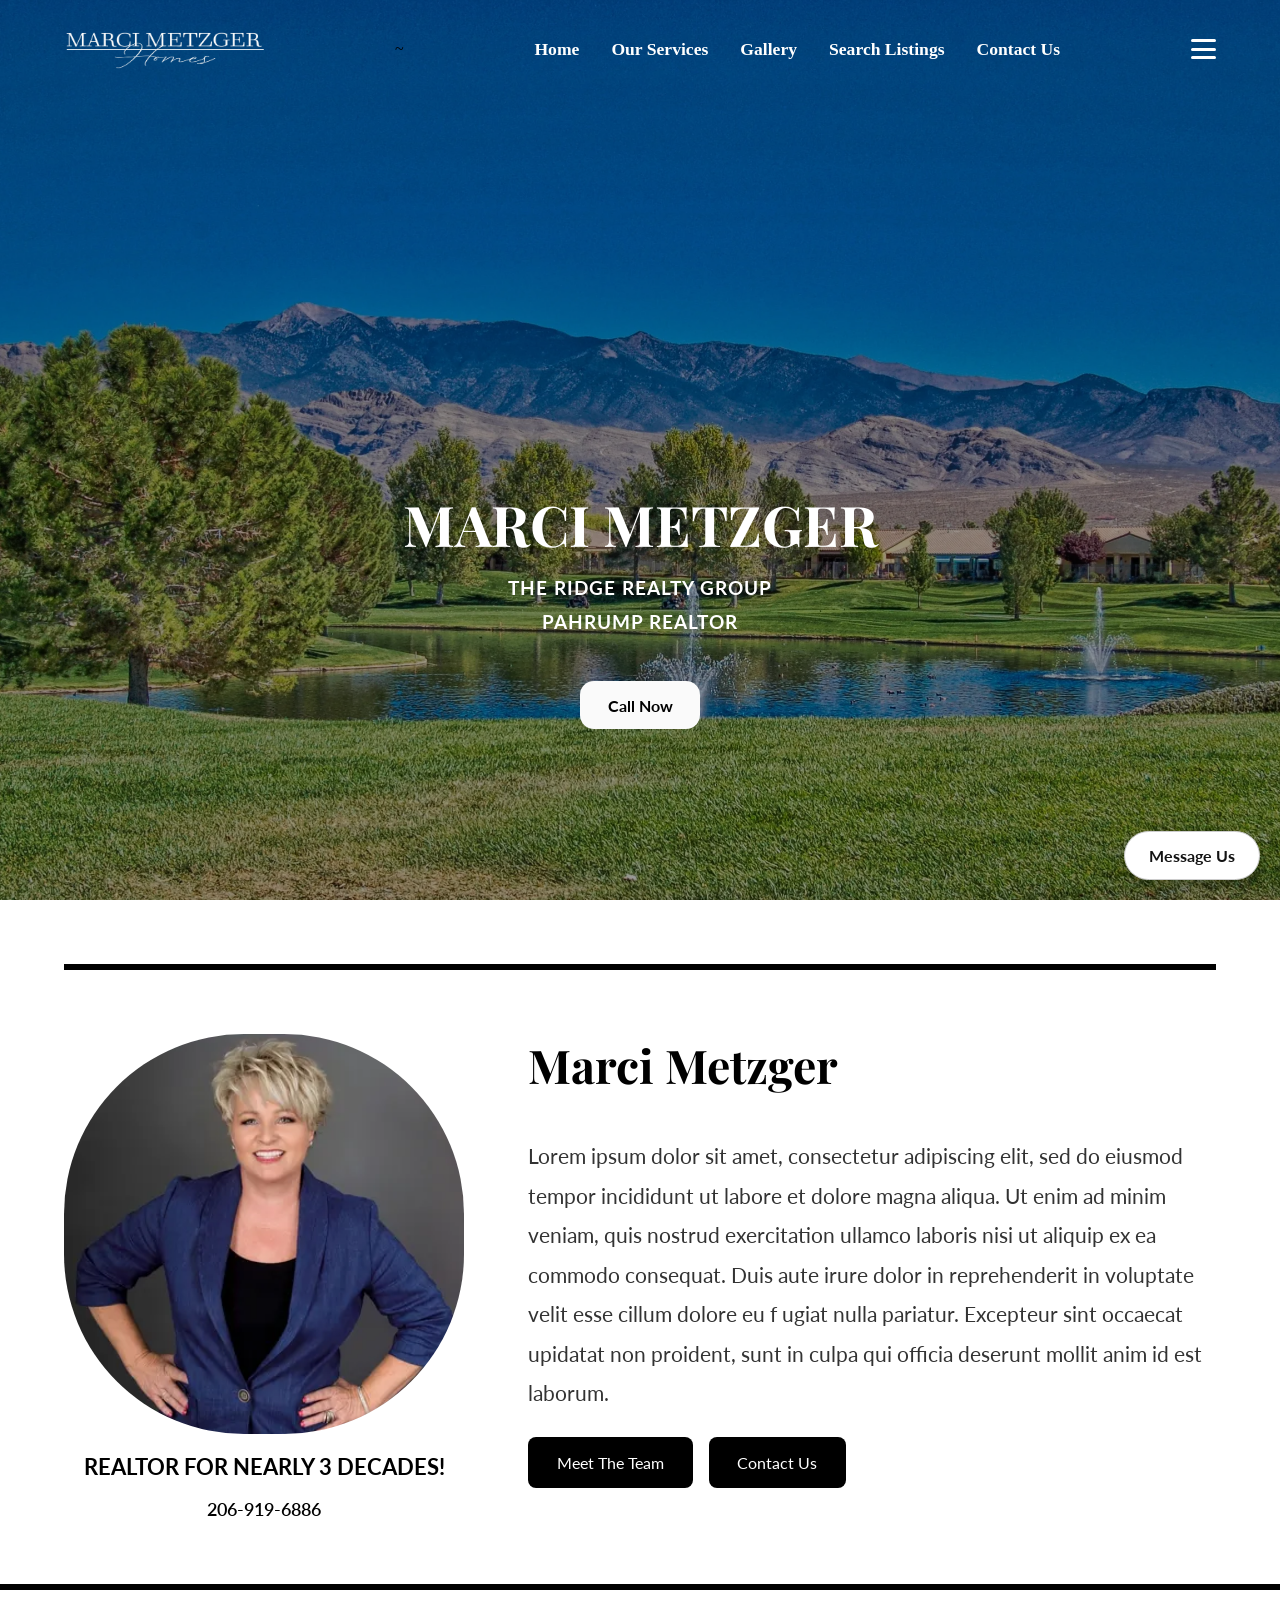
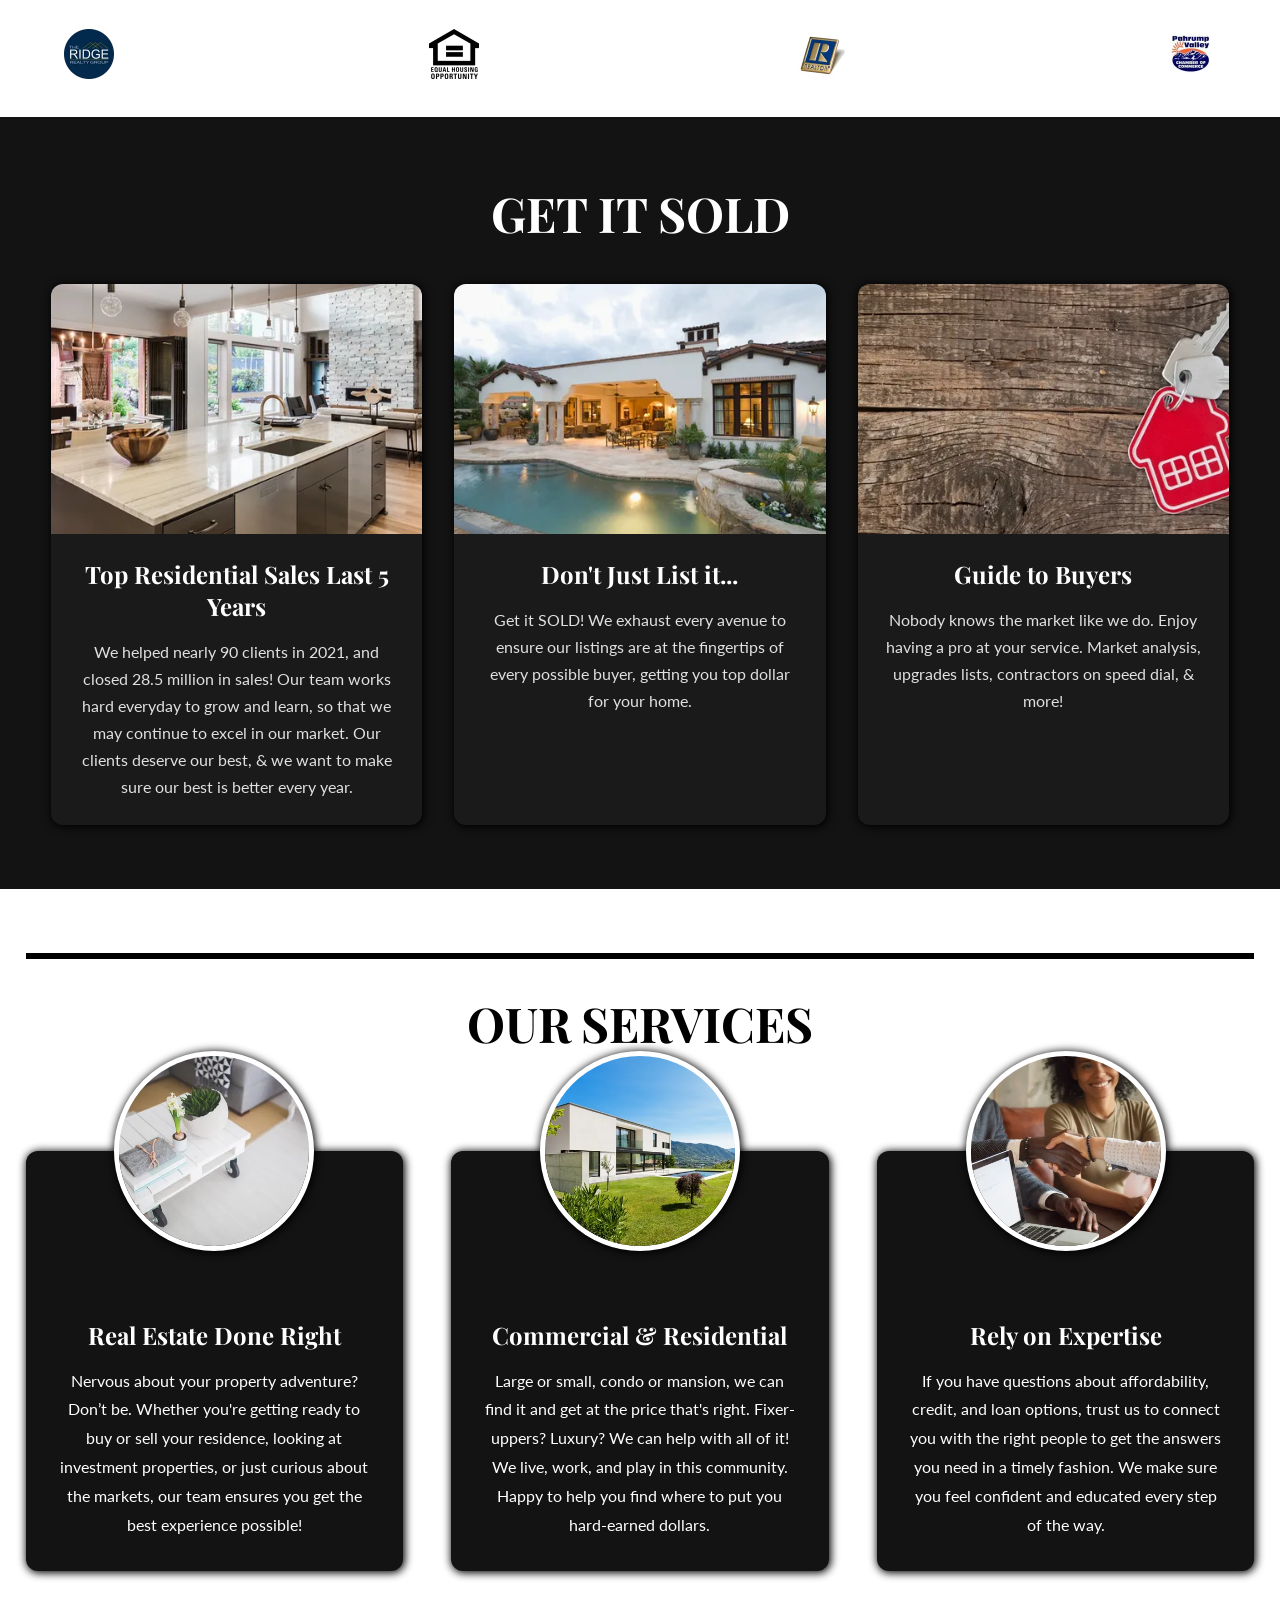
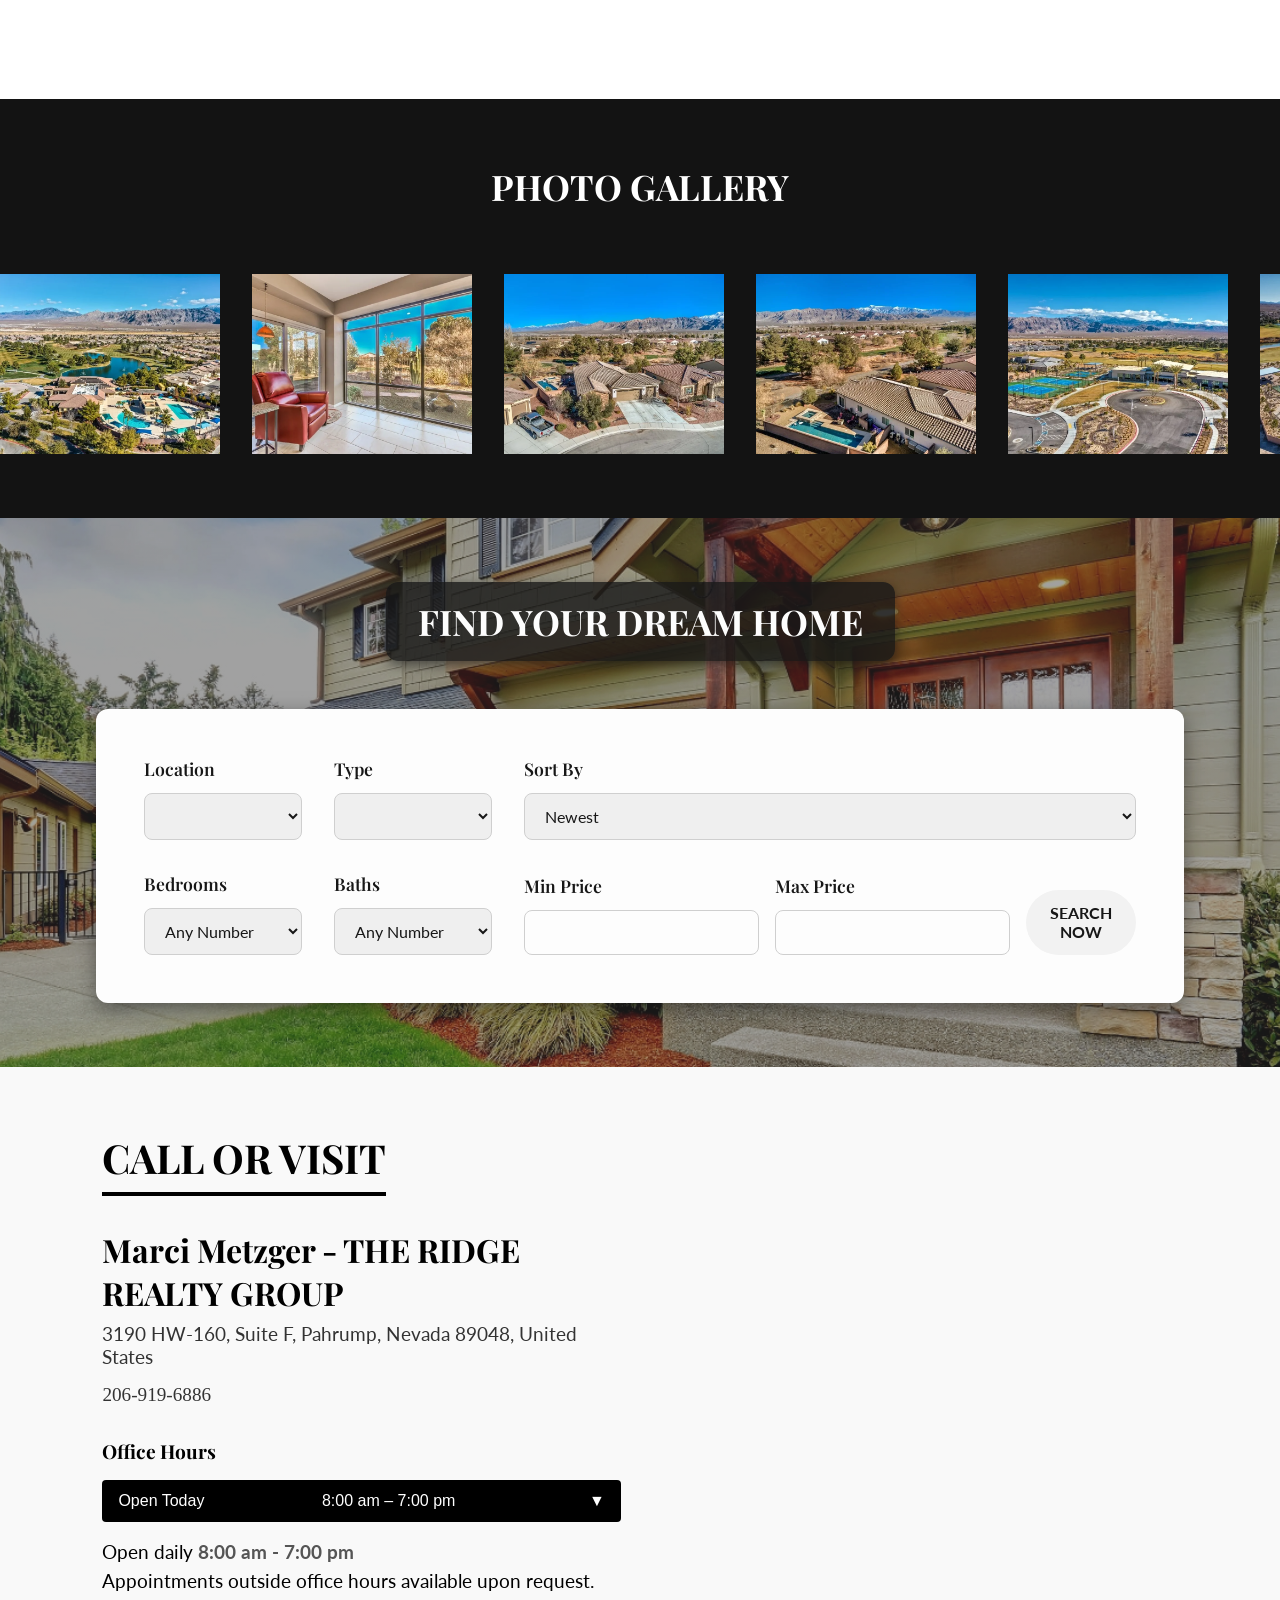
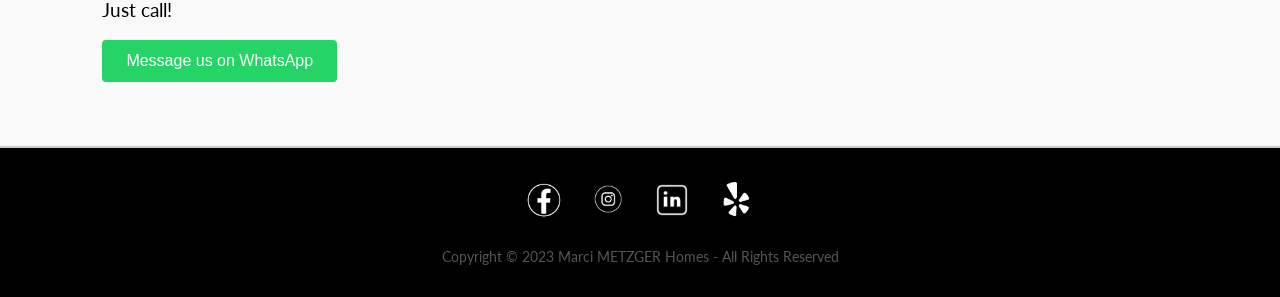
==== index.html @ bf53cf5f "Move home.html into root folder and changed it to index.html for Github Pages" ====
<!DOCTYPE html>
<html lang="en">
<head>
  <meta charset="UTF-8" />
  <meta name="viewport" content="width=device-width, initial-scale=1.0"/>
  <title>Marci Metzger - The Ridge Realty Group</title>

<link rel="preconnect" href="https://fonts.googleapis.com">
<link rel="preconnect" href="https://fonts.gstatic.com" crossorigin>
<link href="https://fonts.googleapis.com/css2?family=Playfair+Display:wght@400;700&family=Lato:wght@300;400;700&display=swap" rel="stylesheet">
<link href="https://fonts.googleapis.com/css2?family=Playfair+Display:wght@400;700&display=swap" rel="stylesheet">

  <link rel="stylesheet" href="/styles/home.css">
</head>
<body>

  <header>
  <div class="logo-container">
    <a href="home.html"><img src="/images/marcilogolight.png" alt="Logo" class="logo"></a>
  </div>~

  <nav class="main-nav">
    <a href="#home">Home</a>
    <a href="#our-services">Our Services</a>
    <a href="#gallery">Gallery</a>
    <a href="#search-listings">Search Listings</a>
    <a href="#contact-us">Contact Us</a>
  </nav>

  <div class="hamburger" id="hamburger">
    <span></span>
    <span></span>
    <span></span>
  </div>

  <div class="mobile-nav" id="mobileNav">
    <a href="#home">Home</a>
    <a href="#our-services">Our Services</a>
    <a href="#gallery">Gallery</a>
    <a href="#search-listings">Search Listings</a>
    <a href="#contact-us">Contact Us</a>
    <hr />
    <a href="#">Listings</a>
    <a href="#">About Us</a>
    <a href="#">Let’s Move</a>
  </div>
</header>

<div class="mobile-nav" id="mobileNav">
  <a href="#home">Home</a>
  <a href="#our-services">Our Services</a>
  <a href="#gallery">Gallery</a>
  <a href="#search-listings">Search Listings</a>
  <a href="#contact-us">Contact Us</a>
  <hr />
  <a href="#">Listings</a>
  <a href="#">About Us</a>
  <a href="#">Let’s Move</a>
</div>


<!-- HERO -->
<section class="hero" id="home">
  <img src="/images/mainphoto.webp" alt="Main Hero" class="hero-image" />
  <div class="overlay"></div>

  <div class="hero-content">
     <div class="hero-text">
    <h1>MARCI METZGER</h1>
    <h4>THE RIDGE REALTY GROUP</h4>
    <h4>PAHRUMP REALTOR</h4>
    </div>
    <a href="tel:2069196886" class="call-btn">Call Now</a>
  </div>
</section>

<!--REALTOR-->
<section class="realtor" id="about-us">
  <div class="realtor-container">
    <div class="realtor-left">
      <img src="/images/realtor-hero.webp" alt="Realtor Marci" class="realtor-img" />
      <h3>REALTOR FOR NEARLY 3 DECADES!</h3>
      <a href="tel:2069196886">206-919-6886</a>
    </div>

    <div class="realtor-right">
      <h1>Marci Metzger</h1>
      <p>
       Lorem ipsum dolor sit amet, consectetur adipiscing elit, sed do eiusmod tempor incididunt ut labore et dolore magna aliqua. Ut enim ad minim veniam, quis nostrud exercitation ullamco laboris nisi ut aliquip ex ea commodo consequat. Duis aute irure dolor in reprehenderit in voluptate velit esse cillum dolore eu f ugiat nulla pariatur. Excepteur sint occaecat upidatat non proident, sunt in culpa qui officia deserunt mollit anim id est laborum.
      </p>
      <div class="realtor-buttons">
        <button class="realtor-btn">Meet The Team</button>
        <button class="realtor-btn">Contact Us</button>
      </div>
    </div>
  </div>
</section>

<section class="sponsor-container">
  <div class="sponsor-image-wrapper">
    <img src="/images/sponsor1.webp" alt="Sponsor 1">
    <img src="/images/sponsor2.webp" alt="Sponsor 2">
    <img src="/images/sponsor3.webp" alt="Sponsor 3">
    <img src="/images/sponsor4.webp" alt="Sponsor 4">
  </div>
</section>

<section class="get-it-sold" id="get-it-sold">
  <div class="get-it-sold-title">
    <h1>GET IT SOLD</h1>
  </div>

  <div class="get-it-sold-grid-container">
    <div class="get-it-sold-image-container">
      <img src="/images/getitsoldphoto.webp" alt="Sold Property 1" class="get-it-sold-image" />
      <div class="get-it-sold-description">
        <h1>Top Residential Sales Last 5 Years</h1>
        <p>We helped nearly 90 clients in 2021, and closed 28.5 million in sales! Our team works hard everyday to grow and learn, 
          so that we may continue to excel in our market. Our clients deserve our best, 
          & we want to make sure our best is better every year.</p>
      </div>
    </div>

    <div class="get-it-sold-image-container">
      <img src="/images/getitsoldphoto1.webp" alt="Sold Property 2" class="get-it-sold-image" />
      <div class="get-it-sold-description">
        <h1>Don't Just List it...</h1>
        <p>Get it SOLD! We exhaust every avenue to ensure our listings are at the fingertips of every possible buyer, getting you top dollar for your home.</p>
      </div>
    </div>

    <div class="get-it-sold-image-container">
      <img src="/images/getitsoldphoto2.webp" alt="Sold Property 3" class="get-it-sold-image" />
      <div class="get-it-sold-description">
        <h1>Guide to Buyers</h1>
        <p>Nobody knows the market like we do. Enjoy having a pro at your service. Market analysis, upgrades lists, contractors on speed dial, & more!</p>
      </div>
    </div>
  </div>
</section>

<section id = "our-services" class ="our-services">
<div class = "our-services-title">
  <h1> OUR SERVICES </h1>
</div>
<div class = "our-services-grid-container">
  <div class ="our-services-image-container">
    <img class ="our-services-logo" src="/images/ourservices1.webp">
    <div class ="our-services-description">
      <h1>Real Estate Done Right</h1>
      <p>Nervous about your property adventure? Don’t be. Whether you're getting ready to buy or sell your residence, looking at investment properties, or just curious about the markets, our team ensures you get the best experience possible!</p>
    </div>
  </div>


<div class ="our-services-image-container">
    <img class ="our-services-logo" src="/images/ourservices2.webp">
    <div class ="our-services-description">
      <h1>Commercial & Residential</h1>
      <p>Large or small, condo or mansion, we can find it and get at the price that's right. Fixer-uppers? Luxury? We can help with all of it! We live, work, and play in this community. Happy to help you find where to put you hard-earned dollars.</p>
    </div>
  </div>


<div class ="our-services-image-container">
    <img class ="our-services-logo" src="/images/ourservices3.webp">
    <div class ="our-services-description">
      <h1>Rely on Expertise</h1>
      <p>If you have questions about affordability, credit, and loan options, trust us to connect you with the right people to get the answers you need in a timely fashion. We make sure you feel confident and educated every step of the way.</p>
    </div>
  </div>
</div> 
</div> 
</section>


<section id="gallery" class="gallery">
  <div class="gallery-title">
    <h1>PHOTO GALLERY</h1>
  </div>
  <div class="carousel-container">
    <div class="carousel-track">
      <div class="card"><img src="/images/gallery1.webp" alt="Gallery 1" /></div>
      <div class="card"><img src="/images/gallery2.webp" alt="Gallery 2" /></div>
      <div class="card"><img src="/images/gallery3.webp" alt="Gallery 3" /></div>
      <div class="card"><img src="/images/gallery4.webp" alt="Gallery 4" /></div>
      <div class="card"><img src="/images/gallery5.webp" alt="Gallery 5" /></div>
      <div class="card"><img src="/images/gallery6.webp" alt="Gallery 6" /></div>
      <div class="card"><img src="/images/gallery1.webp" alt="Gallery 1" /></div>
      <div class="card"><img src="/images/gallery2.webp" alt="Gallery 2" /></div>
      <div class="card"><img src="/images/gallery3.webp" alt="Gallery 3" /></div>
      <div class="card"><img src="/images/gallery4.webp" alt="Gallery 4" /></div>
      <div class="card"><img src="/images/gallery5.webp" alt="Gallery 5" /></div>
      <div class="card"><img src="/images/gallery6.webp" alt="Gallery 6" /></div>
    </div>
  </div>
</section>

<section class="search-listings" id="search-listings">
  <div class="search-listings-title">
    <h1>FIND YOUR DREAM HOME</h1>
  </div>

  <div class="search-listings-container">
  
    <div class="form-grid">
   
      <div class="field">
        <label>Location</label>
        <select id="location" name="location"></select>
      </div>

      <div class="field">
        <label>Type</label>
        <select id="type" name="type"></select>
      </div>

      <div class="field">
        <label>Sort By</label>
        <select id="sort-by" name="sort-by">
          <option>Newest</option>
          <option>Oldest</option>
          <option>Least Expensive to Most</option>
          <option>Most Expensive to Most</option>
          <option>Bedrooms (Low to High)</option>
          <option>Bedrooms (High to Low)</option>
          <option>Bathrooms (Low to High)</option>
          <option>Bathrooms (High to Low)</option>
        </select>
      </div>

    
      <div class="field">
        <label>Bedrooms</label>
        <select id="bedrooms" name="bedrooms">
          <option>Any Number</option>
          <option>Studio</option>
          <option>1+</option>
          <option>2+</option>
          <option>3+</option>
          <option>4+</option>
          <option>5+</option>
          <option>6+</option>
        </select>
      </div>

      <div class="field">
        <label>Baths</label>
        <select id="bathrooms" name="bathrooms">
          <option>Any Number</option>
          <option>1+</option>
          <option>2+</option>
          <option>3+</option>
          <option>4+</option>
          <option>5+</option>
          <option>6+</option>
        </select>
      </div>

    
      <div class="price-actions">
        <div class="field inline">
          <label>Min Price</label>
          <input type="text" />
        </div>

        <div class="field inline">
          <label>Max Price</label>
          <input type="text" />
        </div>

        <button class="search-btn">SEARCH NOW</button>
      </div>
    </div>
  </div>
</section>


<section id = "contact-us" class ="contact-us">
<div class = "contact-us-title">
  <h1> CALL OR VISIT </h1>  
</div>

<div class ="contact-us-container">
<div class = "left-side-container">
<div class = "top-side-container">
<h1>Marci Metzger - THE RIDGE REALTY GROUP</h1>
<p>3190 HW-160, Suite F, Pahrump, Nevada 89048, United States</p>
<a href="tel:2069196886">206-919-6886</a>
</div>
<div class = "bottom-side-container">
<h1>Office Hours</h1>
<div class = "office-hours">
<button class="open-today">
    <span> Open Today</span>
    <span>8:00 am – 7:00 pm</span>
    <span class="arrow">▼</span>
  </button>
   <ul class="hours-list">
    <li>Mon <span> 8:00 am – 7:00 pm</span></li>
    <li>Tue <span> 8:00 am – 7:00 pm</span></li>
    <li>Wed <span> 8:00 am – 7:00 pm</span></li>
    <li>Thu <span> 8:00 am – 7:00 pm</span></li>
    <li>Fri <span> 8:00 am – 7:00 pm</span></li>
    <li>
    <strong>Sat</strong> 
    <span> 8:00 am – 7:00 pm</span>
    </li>
    <li>Sun <span> 8:00 am – 7:00 pm</span></li>
  </ul>
  </div>
  <p>Open daily <span class = "open-daily">8:00 am - 7:00 pm</span></p>
  <p>Appointments outside office hours available upon request. Just call!</p>
  <button class="whatsapp-button" onclick="window.open('https://wa.me/14259412560', '_blank')">
  Message us on WhatsApp
</button>
</div>
</div>

<div class="right-side-container">
  <iframe src="https://www.google.com/maps/embed?pb=!1m18!1m12!1m3!1d411526.6808046704!2d-116.70041280900995!3d36.311041131709196!2m3!1f0!2f0!3f0!3m2!1i1024!2i768!4f13.1!3m3!1m2!1s0x80c63905f3909005%3A0x493081854c3be3ff!2sPahrump%2C%20NV%2089048%2C%20USA!5e0!3m2!1sen!2sph!4v1755325289048!5m2!1sen!2sph" 
  width="700" 
  height="600" 
  style="border:0;" 
  allowfullscreen="" loading="lazy" 
  referrerpolicy="no-referrer-when-downgrade">
</iframe>
</div>
</div>
</section>

<div class="social-media-container">
  <div class="social-media-logo-container">
    <a href="https://www.facebook.com/MarciHomes/" target="_blank" rel="noopener noreferrer">
      <img class="social-media-logo" src="/images/facebooklogo.png" alt="Facebook">
    </a>
    <a href="https://instagram.com" target="_blank" rel="noopener noreferrer">
      <img class="social-media-logo" src="/images/instagramlogo.jpg" alt="Instagram">
    </a>
    <a href="https://www.linkedin.com/in/marci-metzger-30642496/" target="_blank" rel="noopener noreferrer">
      <img class="social-media-logo" src="/images/linkedinlogo.png" alt="LinkedIn">
    </a>
    <a href="https://www.yelp.com/biz/marci-metzger-the-ridge-realty-pahrump" target="_blank" rel="noopener noreferrer">
      <img class="social-media-logo" src="/images/yelplogo.jpg" alt="Yelp">
    </a>
  </div>

  <button class="message-btn" onclick="toggleContact()">Message Us</button>

  <div class="contact-box" id="contactBox">
    <button class="close-btn" onclick="toggleContact()">×</button>
    <h3>Send a Message</h3>
    <input type="text" placeholder="Your Name">
    <input type="email" placeholder="Your Email">
    <textarea placeholder="Your Message"></textarea>
    <button>Send</button>
  </div>
  

  <div class="social-media-copyright">
    <p>Copyright © 2023 Marci METZGER Homes - All Rights Reserved</p>
  </div>
</div>


  <script src="/js/home.js"></script>
</body>
</html>
---- styles/home.css ----
* {
  margin: 0;
  padding: 0;
  box-sizing: border-box;
}

body {
  background-color: #f4f4f4;
}

body h1 {
   font-family: 'Playfair Display', serif;
}

body p {
  font-family: 'Lato', sans-serif;
}

header {
  position: fixed;
  top: 0;
  left: 0;
  width: 100%;
  padding: 1rem 5vw;
  background-color: rgba(0, 0, 0, 0.9);
  display: flex;
  justify-content: space-between;
  align-items: center;
  z-index: 1000;
  transition: background 0.3s ease, padding 0.3s ease, top 0.3s ease;
  background: transparent;
  top: -100px;
}

header.visible {
  top: 0; 
}

header.scrolled {
  background: rgba(0, 0, 0, 0.85);
  padding: 0.5rem 5vw;
}

.logo {
  width: 200px;
}

.main-nav {
  display: flex;
  gap: 2rem;
}

.main-nav a {
  text-decoration: none;
  color: white;
  font-size: 1.1rem;
  font-weight: 600;
  position: relative;
}

.main-nav a::after {
  content: "";
  position: absolute;
  width: 0%;
  height: 2px;
  left: 50%;
  bottom: -5px;
  background: white;
  transform: translateX(-50%);
  transition: 0.3s ease;
}

.main-nav a:hover::after {
  width: 100%;
}

.hamburger {
  width: 25px;
  height: 20px;
  display: flex;
  flex-direction: column;
  justify-content: space-between;
  cursor: pointer;
  z-index: 1002; 
  position: relative;
}

.hamburger span {
  display: block;
  height: 3px;
  background: #fff;
  border-radius: 2px;
  transition: 0.3s ease;
}

.mobile-nav {
  position: fixed;
  top: 0;
  right: -100%;
  height: 100vh;
  width: 260px;
  background-color: rgba(0, 0, 0, 0.95);
  padding: 2rem;
  display: flex;
  flex-direction: column;
  gap: 1.5rem;
  z-index: 1001; 
  transition: right 0.3s ease;
}

.mobile-nav.active {
  right: 0;
}

.hamburger.active span:nth-child(1) {
  transform: rotate(45deg) translate(5px, 5px);
}
.hamburger.active span:nth-child(2) {
  opacity: 0;
}
.hamburger.active span:nth-child(3) {
  transform: rotate(-45deg) translate(5px, -5px);
}

.mobile-nav hr {
  border: none;
  border-top: 1px solid rgba(255, 255, 255, 0.2);
  margin: 1rem 0;
}

.mobile-nav.show {
  right: 0;
}

/* Responsive */
@media (max-width: 1024px) {
  .main-nav {
    display: none;
  }
}

.hero {
  position: relative;
  width: 100%;
  height: 100vh;
  overflow: hidden;
}

.hero-image {
  position: absolute;
  inset: 0;
  width: 100%;
  height: 100%;
  object-fit: cover;
  z-index: 0;
  animation: zoomIn 8s ease forwards;
}

@keyframes zoomIn {
  from { transform: scale(1); }
  to { transform: scale(1.05); }
}

.overlay {
  position: absolute;
  inset: 0;
  background: rgba(0, 0, 0, 0.4);
  z-index: 1;
}

.hero-content {
  position: relative;
  z-index: 2;
  top: 50%;
  transform: translateY(-50%);
  text-align: center;
  padding: 2rem 1rem;
  display: flex;
  flex-direction: column;
  align-items: center;
  gap: 1.5rem;
  animation: fadeUp 1s ease forwards;
  opacity: 0;
  animation-delay: 0.5s;
}

.hero-text {
  color: white;
  font-family: 'Lato', sans-serif;
  line-height: 1.5;
  animation: fadeUp 1s ease forwards;
  animation-delay: 0.8s;
  opacity: 0;
  transform: translateY(40px);
}

.hero-text h1 {
  font-size: 3.5rem;
  font-family: 'Playfair Display', serif;
  margin-bottom: 0.5rem;
}

.hero-text h4 {
  font-size: 1.2rem;
  letter-spacing: 1px;
  margin: 0.3rem 0;
}

.call-btn {
  padding: 0.9rem 1.7rem;
  background: #fafafa;
  color: black;
  text-decoration: none;
  font-weight: bold;
  border-radius: 14px;
  font-family: 'Lato', sans-serif;
  animation: fadeUp 1s ease forwards;
  animation-delay: 1.2s;
  opacity: 0;
  transform: translateY(40px);
  transition: background 0.3s ease;
  margin-top: 1rem;
}

.call-btn:hover {
  background: #ddd;
}

@keyframes fadeUp {
  to {
    opacity: 1;
    transform: translateY(0);
  }
}

/* RESPONSIVE */
@media (max-width: 768px) {
  .hero-text h1 {
    font-size: 2.4rem;
    margin-bottom: 0.3rem;
  }

  .hero-text h4 {
    font-size: 1rem;
    margin: 0.2rem 0;
  }

  .hero-content {
    padding: 1.5rem 1rem;
    gap: 1rem;
  }

  .call-btn {
    font-size: 0.9rem;
    padding: 0.7rem 1.4rem;
    margin-top: 0.8rem;
  }
}

.realtor {
  width: 100%;
  padding: 5vw 5vw;
  background-color: white;
  font-family: 'Lato', sans-serif;
}

.realtor-container {
  display: flex;
  gap: 5vw;
  flex-wrap: wrap;
  padding-top: 3rem;
  border-top: 6px solid black;
}

.realtor-left, .realtor-right {
  padding-top: 1rem;
}

.realtor-left {
  flex: 1;
  max-width: 400px;
  display: flex;
  flex-direction: column;
  align-items: center;
  text-align: center;
  gap: 1.2rem;
}

.realtor-img {
  width: 100%;
  border-radius: 180px;
  object-fit: cover;
}

.realtor-left h3 {
  font-size: 1.4rem;
  font-weight: bold;
}

.realtor-left a {
  text-decoration: none;
  font-size: 1.1rem;
  font-weight: 600;
  color: inherit;
}

.realtor-right {
  flex: 1.5;
  display: flex;
  flex-direction: column;
  gap: 1.5rem;
}

.realtor-right h1 {
  font-size: 2.9rem;
  font-family: 'Playfair Display', serif;
  margin-bottom: 1rem;
}

.realtor-right p {
  font-size: 1.3rem;
  line-height: 1.9;
  color: #333;
}

.realtor-buttons {
  display: flex;
  gap: 1rem;
  flex-wrap: wrap;
}

.realtor-btn {
  background-color: black;
  color: white;
  padding: 1rem 1.8rem;
  font-size: 1rem;
  border: none;
  border-radius: 8px;
  font-family: 'Lato', sans-serif;
  cursor: pointer;
  transition: background 0.3s ease;
}

.realtor-btn:hover {
  background-color: #ccc;
  color: black;
}

/* Responsive Layout */
@media (max-width: 768px) {
  .realtor-container {
    flex-direction: column;
    align-items: center;
  }

  .realtor-left, .realtor-right {
    max-width: 100%;
    padding-top: 1.5rem;
    text-align: center;
  }

  .realtor-right h1 {
    font-size: 1.8rem;
  }

  .realtor-right p {
    font-size: 1rem;
  }

  .realtor-buttons {
    justify-content: center;
  }
}

.sponsor-container {
  width: 100%;
  background-color: white;
  border-top: 6px solid black;
  padding: 3vw 5vw;
  display: flex;
  justify-content: center;
}

.sponsor-image-wrapper {
  display: flex;
  justify-content: space-between;
  align-items: center;
  gap: 3vw;
  flex-wrap: wrap;
  max-width: 1200px;
  width: 100%;
}

.sponsor-image-wrapper img {
  height: 50px;
  max-width: 100%;
  object-fit: contain;
  transition: transform 0.3s ease;
}

.sponsor-image-wrapper img:hover {
  transform: scale(1.05);
}


@media (max-width: 768px) {
  .sponsor-image-wrapper {
    justify-content: center;
    gap: 5vw;
  }

  .sponsor-image-wrapper img {
    height: 40px;
  }
}

.get-it-sold {
  width: 100%;
  padding: 5vw 4vw;
  background-color: #131313;
  color: white;
  font-family: 'Lato', sans-serif;
}

.get-it-sold-title {
  text-align: center;
  margin-bottom: 3vw;
  font-family: 'Playfair Display', serif;
  font-size: 2rem;
  color: white;
}

.get-it-sold-grid-container {
  display: grid;
  grid-template-columns: repeat(3, 1fr);
  gap: 2.5vw;
}

.get-it-sold-image-container {
  background-color: #1a1a1a;
  border-radius: 12px;
  overflow: hidden;
  transition: transform 0.4s ease, box-shadow 0.3s ease;
  box-shadow: 1px 1px 8px 1px black;
  display: flex;
  flex-direction: column;
  height: 100%;
}

.get-it-sold-image-container:hover {
  transform: translateY(-20px);
  box-shadow: 0 8px 20px rgba(0, 0, 0, 0.2);
}

.get-it-sold-image {
  width: 100%;
  height: 250px;
  object-fit: cover;
  transition: opacity 0.3s ease;
}

.get-it-sold-image:hover {
  opacity: 0.8;
}

.get-it-sold-description {
  padding: 1.5rem;
  text-align: center;
}

.get-it-sold-description h1 {
  font-family: 'Playfair Display', serif;
  font-size: 1.5rem;
  margin-bottom: 1rem;
  color: white;
}

.get-it-sold-description p {
  font-size: 1rem;
  line-height: 1.7;
  color: #e0e0e0;
}

.our-services {
  padding: 5vw 2vw;
  width: 100%;
  background-color: white;
  position: relative;
}

.our-services-title {
  text-align: center;
  font-family: 'Playfair Display', serif;
  font-size: 2rem;
  padding: 2rem 0;
  border-top: 6px solid black;
}

.our-services-grid-container {
  display: grid;
  grid-template-columns: repeat(3, 1fr);
  gap: 3rem;
  justify-content: center;
  align-items: start;
  padding: 5vw 0;
}

.our-services-image-container {
  background-color: rgb(19, 19, 19);
  color: white;
  border-radius: 12px;
  padding: 3rem 1rem 2rem;
  position: relative;
  box-shadow: 1px 1px 8px 1px black;
  transition: transform 0.5s ease, box-shadow 0.3s ease;
  display: flex;
  flex-direction: column;
  align-items: center;
}

.our-services-image-container:hover {
  transform: translateY(-15px);
  box-shadow: 0 8px 20px rgba(0,0,0,0.1);
}

.our-services-logo {
  width: 200px;
  height: 200px;
  object-fit: cover;
  border-radius: 50%;
  border: 5px solid white;
  box-shadow: 1px 1px 8px 1px black;
  position: absolute;
  top: -100px;
  left: 50%;
  transform: translateX(-50%);
  background-color: white;
}

.our-services-description {
  margin-top: 120px;
  text-align: center;
  font-family: 'Lato', sans-serif;
}

.our-services-description h1 {
  font-size: 1.5rem;
  font-family: 'Playfair Display', serif;
  font-weight: bold;
  margin-bottom: 1rem;
}

.our-services-description p {
  font-size: 1rem;
  line-height: 1.8;
  padding: 0 1rem;
}

/* Tablet (2 columns) */
@media (max-width: 992px) {
  .our-services-grid-container {
    grid-template-columns: repeat(2, 1fr);
  }
}

/* Responsive (Tablet) */
@media (max-width: 992px) {
  .get-it-sold-grid-container {
    grid-template-columns: repeat(2, 1fr);
  }
}

.gallery {
  background-color: #131313;
  padding: 5vw 0;
}

.gallery-title {
  text-align: center;
  margin-bottom: 4rem;
}

.gallery-title h1 {
  font-size: 2.2rem;
  color: #fff;
  font-family: 'Playfair Display', serif;
}

.carousel-container {
  overflow: hidden;
  width: 100%;
}

.carousel-track {
  display: flex;
  gap: 2rem;
  animation: scroll 60s linear infinite;
  width: max-content;
}

.card {
  flex: 0 0 18%;
  max-width: 220px;
  transition: transform 0.4s ease, box-shadow 0.3s ease;
  
  overflow: hidden;
}

.card:hover {
  transform: scale(1.05);
  box-shadow: 0 8px 18px rgba(0, 0, 0, 0.3);
}

.card img {
  width: 100%;
  height: 180px;
  object-fit: cover;
  display: block;
}

.message-btn {
position: fixed;
bottom: 20px;
right: 20px;
background-color: white;
color: rgb(19, 19, 19);
padding: 14px 24px;
border: 1px solid #ccc;
border-radius: 30px;
font-size: 1rem;
font-weight: bold;
cursor: pointer;
box-shadow: 0 4px 10px rgba(0,0,0,0.25);
z-index: 999;
transition: all 0.3s ease;
font-family: 'Lato', sans-serif;
}

.message-btn:hover {
background-color: rgb(240, 240, 240);
transform: translateY(-8px);
}


.contact-box {
position: fixed;
bottom: 80px;
right: 20px;
width: 320px;
background: white;
border-radius: 16px;
padding: 20px;
box-shadow: 0 6px 18px rgba(0,0,0,0.3);
display: none; /* hidden by default */
flex-direction: column;
gap: 14px;
z-index: 1000;
animation: fadeIn 0.3s ease;
}

.contact-box h3 {
margin: 0;
font-family: 'Playfair Display', serif;
font-size: 1.3rem;
font-weight: 600;
color: rgb(19, 19, 19);
}

.contact-box input,
.contact-box textarea {
width: 100%;
padding: 10px;
border: 1px solid #ddd;
border-radius: 8px;
font-size: 1rem;
font-family: 'Lato', sans-serif;
background-color: #fafafa;
transition: border 0.2s ease;
}

.contact-box input:focus,
.contact-box textarea:focus {
outline: none;
border-color: rgb(19, 19, 19);
}

.contact-box textarea {
resize: none;
height: 90px;
}

.contact-box button {
background: rgb(19, 19, 19);
color: white;
border: none;
padding: 12px;
border-radius: 8px;
cursor: pointer;
font-weight: bold;
font-size: 1rem;
font-family: 'Lato', sans-serif;
transition: background 0.3s ease;
}

.contact-box button:hover {
background: #333;
}


.close-btn {
position: absolute;
top: 10px;
right: 15px;
background: none;
border: none;
font-size: 1.2rem;
color: #666;
cursor: pointer;
}

.close-btn:hover {
color: black;
}


@keyframes fadeIn {
from {opacity: 0; transform: translateY(20px);}
to {opacity: 1; transform: translateY(0);}
}



@media (max-width: 1024px) {
  .card {
    flex: 0 0 40%;
    max-width: 100%;
  }

  .card img {
    height: 160px;
  }
}

@media (max-width: 600px) {
  .card {
    flex: 0 0 90%;
  }

  .card img {
    height: 140px;
  }
}


@keyframes scroll {
  0%   { transform: translateX(0); }
  100% { transform: translateX(-50%); }
}

.search-listings {
  position: relative;
  width: 100%;
  padding: 4rem 0;
  background: linear-gradient(rgba(0,0,0,0.4), rgba(0,0,0,0.4)),
              url('/images/findyourhomephoto.jpg') center/cover no-repeat;
  display: flex;
  flex-direction: column;
  align-items: center;
  gap: 3rem;
  opacity: 0.9
}

.search-listings-title {
  background: rgba(0, 0, 0, 0.8);
  padding: 1rem 2rem;
  border-radius: 12px;
  box-shadow: 0 4px 12px rgba(0,0,0,0.6);
}

.search-listings-title h1 {
  color: #fff;
  font-size: 2.2rem;
  font-family: 'Playfair Display', serif;
  font-weight: 700;
  text-align: center;
}

.search-listings-container {
  background: #fff;
  width: 85%;
  padding: 3rem;
  border-radius: 12px;
  box-shadow: 0 6px 20px rgba(0,0,0,0.5);
}

.form-grid {
  display: grid;
  grid-template-columns: repeat(3, 1fr);
  gap: 2rem;
  align-items: end;
}

.field {
  display: flex;
  flex-direction: column;
}

.field label {
  font-family: 'Playfair Display', serif;
  font-size: 1.1rem;
  font-weight: 600;
  margin-bottom: 0.8rem;
}

.field select,
.field input {
  padding: 0.75rem 1rem;
  font-size: 1rem;
  border: 1px solid #ccc;
  border-radius: 8px;
  font-family: 'Lato', sans-serif;
  cursor: pointer;
}

.price-actions {
  display: grid;
  grid-template-columns: 1fr 1fr auto;
  gap: 1rem;
  align-items: end;
}

.search-btn {
  padding: 0.85rem 1.5rem;
  font-size: 1rem;
  font-weight: bold;
  background: #f2f2f2;
  border: none;
  border-radius: 999px;
  cursor: pointer;
  font-family: 'Lato', sans-serif;
  transition: background 0.3s ease, transform 0.1s ease;
}

.search-btn:hover {
  background: #e2e2e2;
}

.search-btn:active {
  transform: translateY(1px);
}

/* Tablet: 2-column layout */
@media (max-width: 992px) {
  .form-grid {
    grid-template-columns: repeat(2, 1fr);
  }

  .price-actions {
    grid-template-columns: 1fr;
  }

  .search-btn {
    width: 100%;
  }
}

/* CONTACT US SECTION */
.contact-us {
  padding: 5vw 8vw;
  background-color: #f9f9f9;
}

.contact-us-title h1 {
  text-align: center;
  font-size: 2.5rem;
  margin-bottom: 2rem;
  border-bottom: 4px solid black;
  display: inline-block;
  padding-bottom: 0.5rem;
}



.contact-us-container {
  display: flex;
  justify-content: space-between;
  flex-wrap: wrap;
  gap: 3vw;
}

.left-side-container {
  flex: 1;
  min-width: 300px;
}

.top-side-container h1 {
  font-size: 2rem;
  margin-bottom: 0.5rem;
}

.top-side-container p,
.top-side-container a {
  display: block;
  margin-bottom: 1rem;
  font-size: 1.2rem;
  color: #333;
  text-decoration: none;
}

.bottom-side-container {
  margin-top: 2rem;
}

.bottom-side-container h1 {
  font-size: 1.2rem;
  margin-bottom: 1rem;
}

.office-hours {
  position: relative;
  margin-bottom: 1rem;
}

.open-today {
  background-color: #000;
  color: #fff;
  padding: 0.75rem 1rem;
  border: none;
  cursor: pointer;
  display: flex;
  justify-content: space-between;
  align-items: center;
  width: 100%;
  font-size: 1rem;
  border-radius: 4px;
}

.open-today .arrow {
  margin-left: 1rem;
}
.bottom-side-container p {
  line-height: 1.5;
  font-size: 1.2rem;
}
.hours-list {
  display: none;
  list-style: none;
  padding: 1rem;
  background-color: #fff;
  border: 1px solid #ccc;
  margin-top: 0.5rem;
  box-shadow: 0 2px 10px rgba(0, 0, 0, 0.1);
}

.office-hours.active .hours-list {
  display: block;
}

.hours-list li {
  display: flex;
  justify-content: space-between;
  margin-bottom: 0.5rem;
  font-size: 0.95rem;
}

.open-daily {
  font-weight: bold;
  color: #555;
}

.whatsapp-button {
  margin-top: 1rem;
  padding: 0.75rem 1.5rem;
  background-color: #25D366;
  color: white;
  border: none;
  cursor: pointer;
  font-size: 1rem;
  border-radius: 4px;
  transition: background-color 0.3s ease;
}

.whatsapp-button:hover {
  background-color: #1ebe5d;
}

.right-side-container {
  flex: 1;
  min-width: 300px;
}

.right-side-container iframe {
  width: 100%;
  height: 100%;
  min-height: 400px;
  border: none;
  border-radius: 4px;
}

/* RESPONSIVE DESIGN */
@media (max-width: 768px) {
  .contact-us-container {
    flex-direction: column;
  }

  .open-today {
    font-size: 0.9rem;
  }

  .whatsapp-button {
    width: 100%;
    font-size: 1rem;
  }

  .right-side-container iframe {
    height: 350px;
  }

  .contact-us-title h1 {
    font-size: 2rem;
  }
}

.social-media-container {
  background-color: #000000;
  padding: 2rem 1rem;
  text-align: center;
  display: flex;
  flex-direction: column;
  align-items: center;
  gap: 1.5rem;
  border-top: 2px solid #ccc;
}

.social-media-logo-container {
  display: flex;
  gap: 1.5rem;
  justify-content: center;
  flex-wrap: wrap;
}

.social-media-logo {
  height: 40px;
  width: 40px;
  object-fit: contain;
  transition: transform 0.3s ease;
  cursor: pointer;
}

.social-media-logo:hover {
  transform: scale(1.1);
}

.social-media-copyright {
  font-size: 0.9rem;
  color: #555;
}

@media (max-width: 600px) {
  .social-media-logo {
    height: 30px;
    width: 30px;
  }

  .social-media-container {
    padding: 1.5rem 1rem;
  }
}





@media (max-width: 600px) {
  /* HEADER */
  header {
    padding: 1rem 2vw;
    flex-direction: column;
    align-items: flex-start;
  }
  nav {
    display: none;
  }
  .hamburger {
    display: block;
  }
  .mobile-panel {
    display: flex;
    flex-direction: column;
    position: absolute;
    right: 0;
    top: 100%;
    background: rgba(0, 0, 0, 0.95);
    padding: 1rem;
    width: 100%;
    z-index: 20;
  }

  /* HERO */
  .hero-text {
    max-width: 90%;
    gap: 2vh;
  }
  .hero-text h1 {
    font-size: 2.2rem;
  }
  .hero-text h4 {
    font-size: 1rem;
  }

  /* REALTOR */
  .realtor-container {
    flex-direction: column;
    align-items: center;
    top: 8%;
    gap: 5vh;
    height: auto;
  }
  .realtor-right-container,
  .realtor-left-container {
    width: 90%;
    text-align: center;
  }
  .realtor-right-container h1 {
    font-size: 1.6rem;
  }
  .realtor-button-container {
    flex-direction: column;
    gap: 1rem;
  }

  /* SPONSOR */
  .image-container {
    flex-direction: column;
    align-items: center;
    gap: 2vh;
    padding: 2vh 1vw;
  }
  .image-container img {
    width: 60%;
  }

  /* GET IT SOLD */
  .get-it-sold-grid-container {
    grid-template-columns: 1fr;
    padding: 0 5vw;
    gap: 5vh;
  }
  .get-it-sold-description h1 {
    font-size: 1.5rem;
  }
  .get-it-sold-description p {
    font-size: 1rem;
  }


  section {
    padding: 5vw 3vw;
  }

   /* OUR SERVICES */
  .our-services-grid-container {
    grid-template-columns: 1fr;
  }

  .our-services-logo {
    width: 150px;
    height: 150px;
    top: -75px;
  }

  .our-services-description {
    margin-top: 90px;
  }
  /* SEARCH LISTINGS */
    .form-grid {
    grid-template-columns: 1fr;
  }

  .search-listings-container {
    padding: 2rem;
  }

  .search-listings-title h1 {
    font-size: 1.6rem;
  }
}
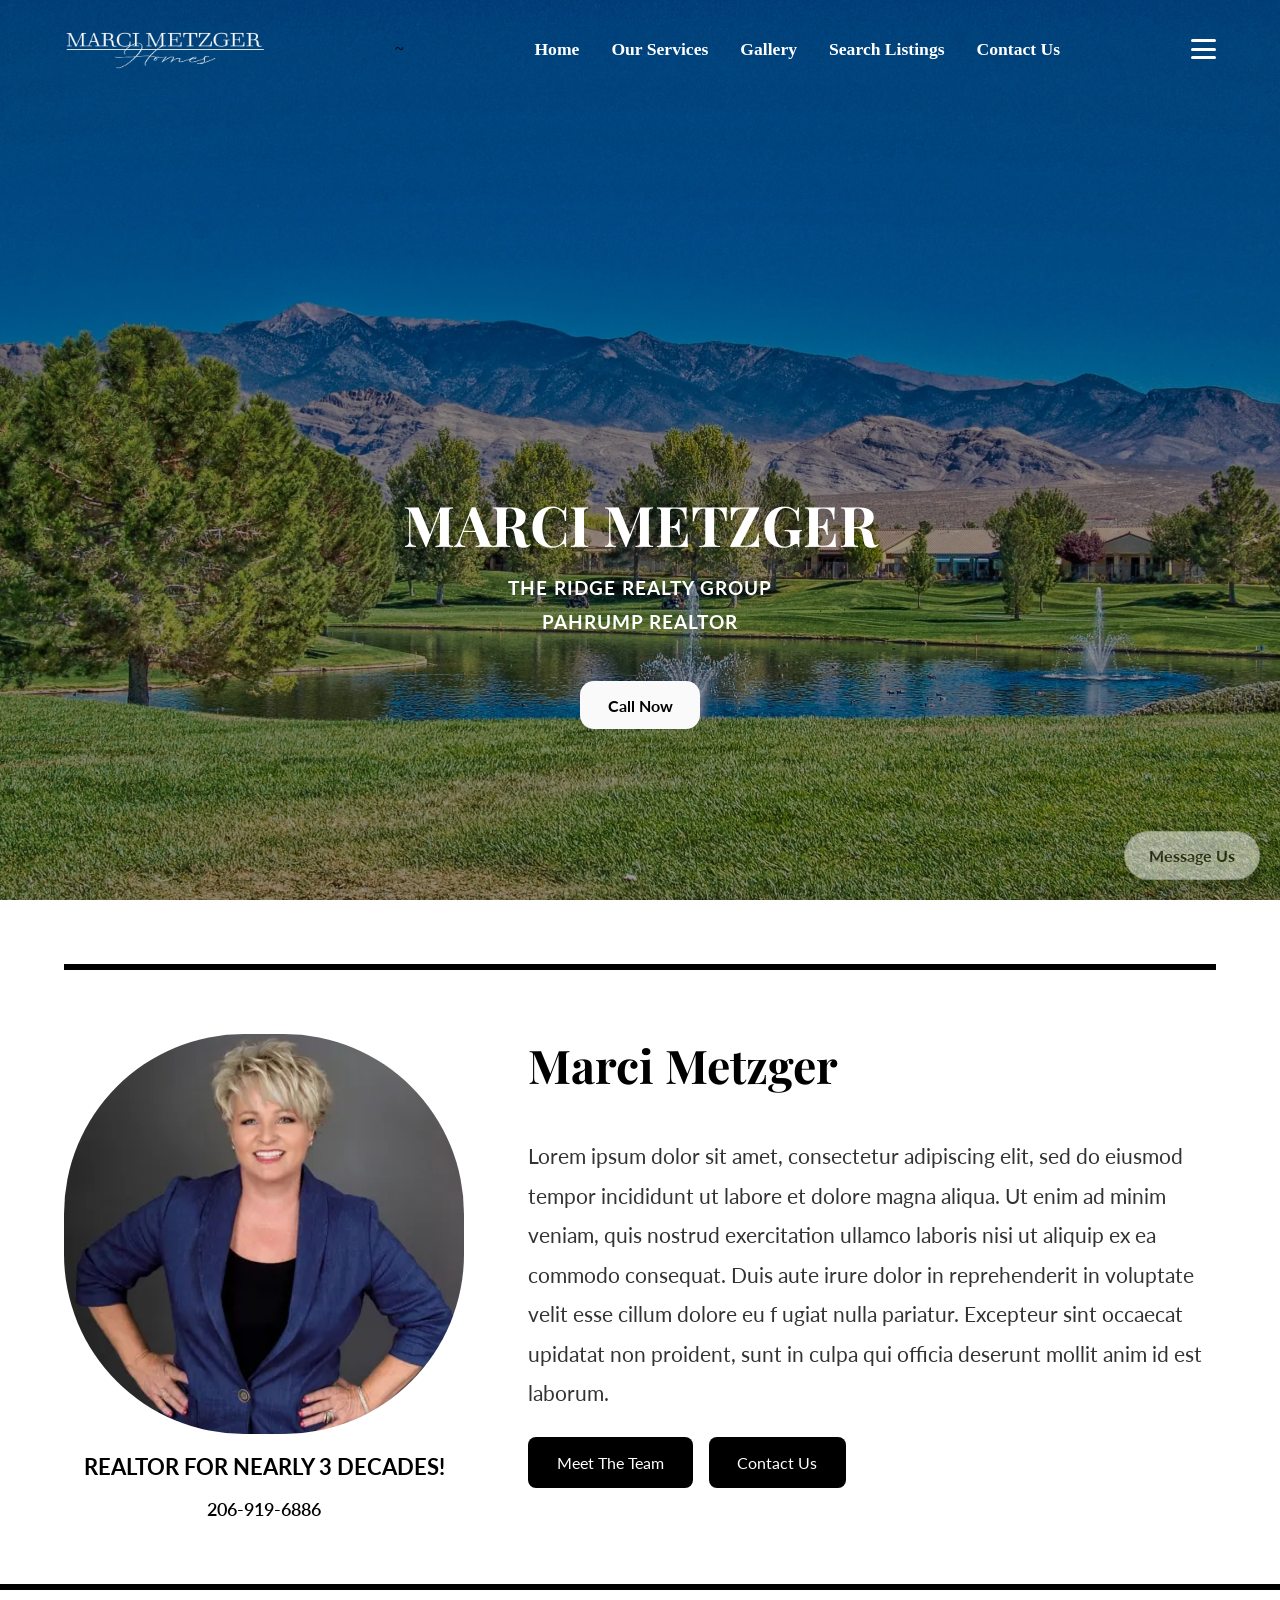
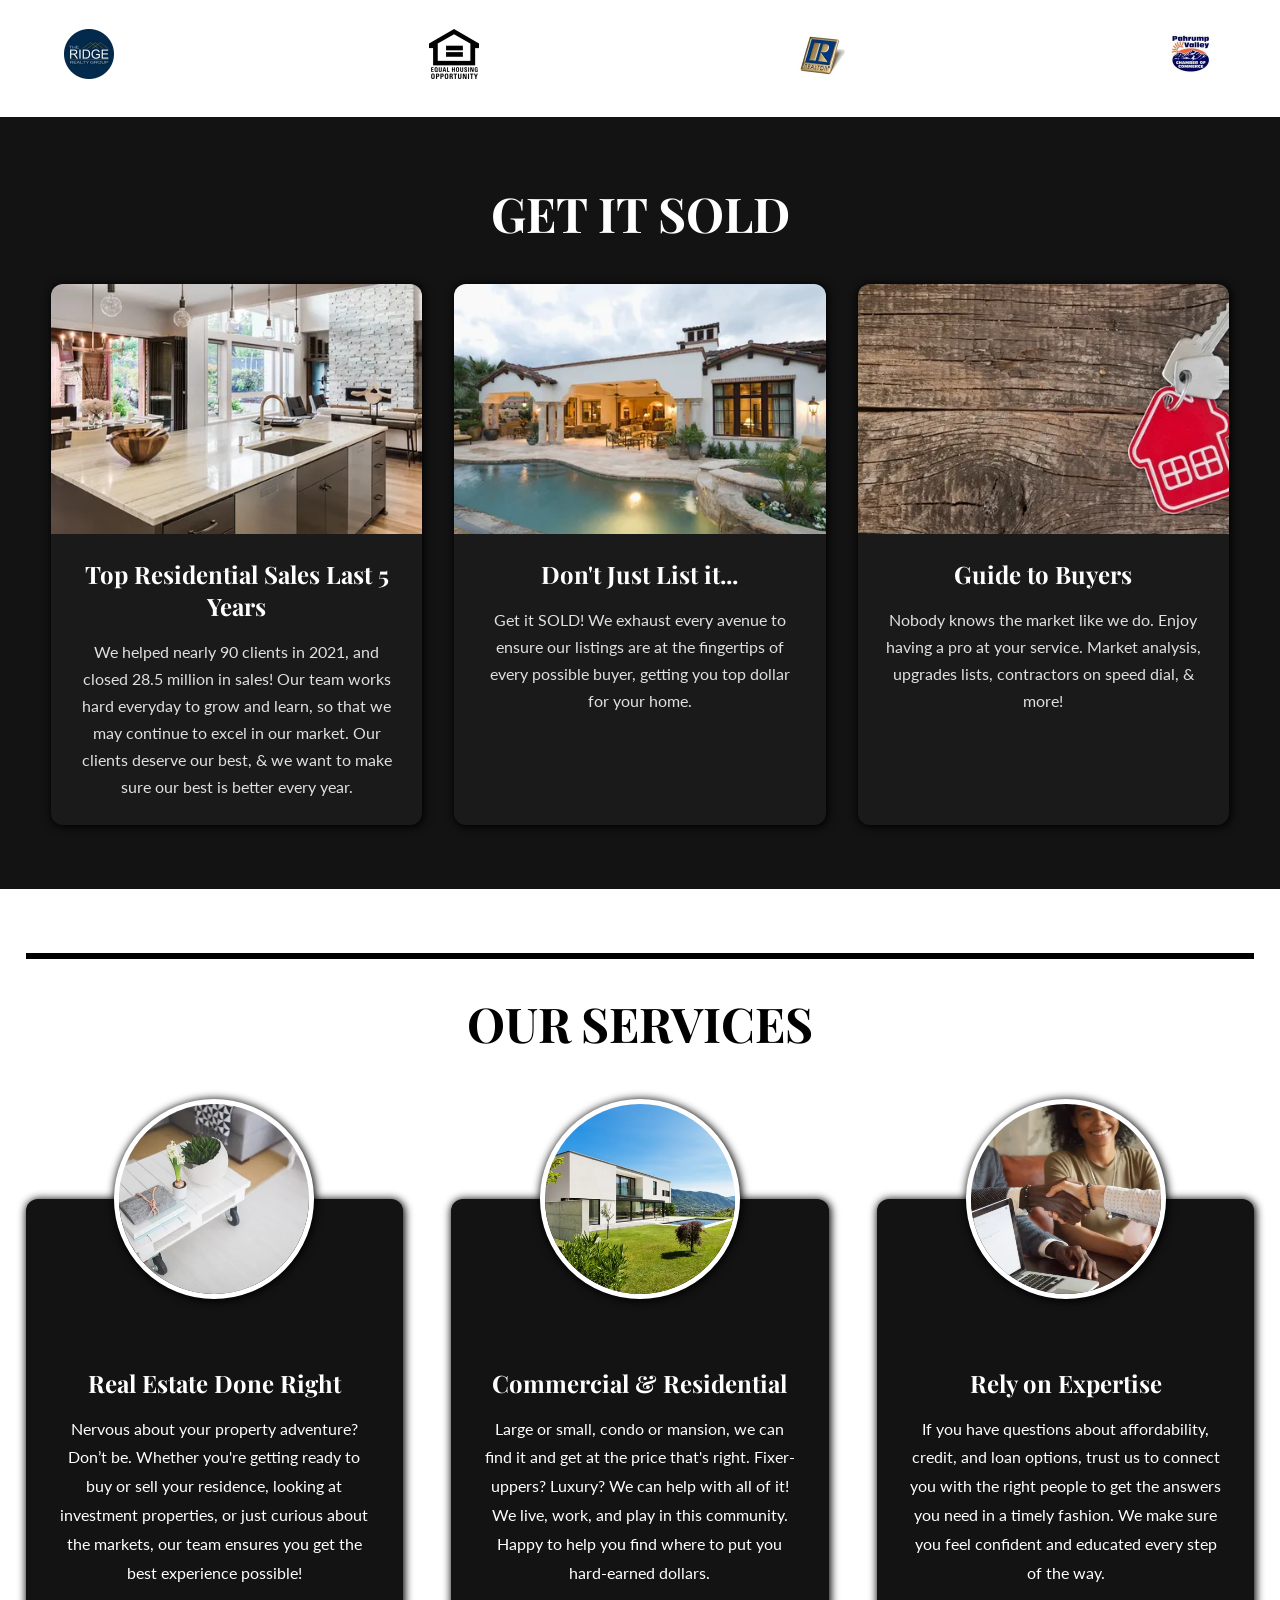
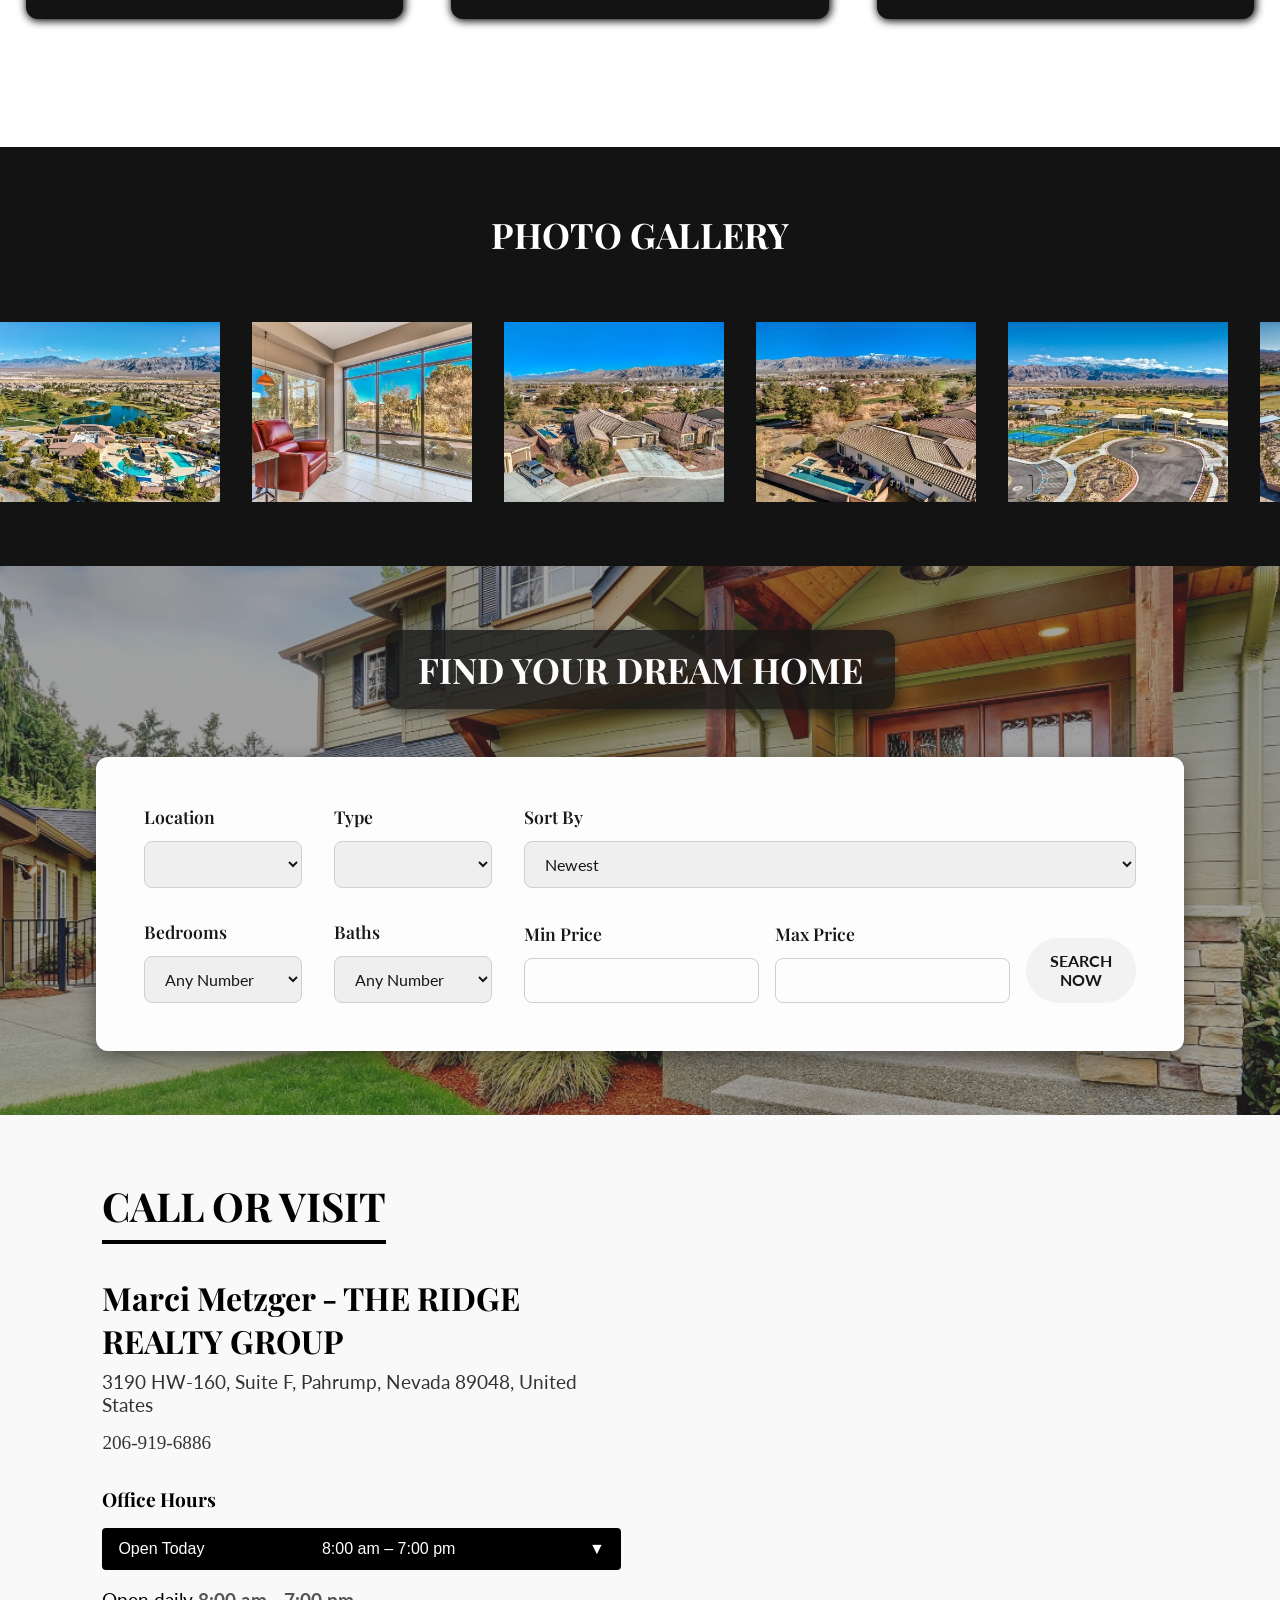
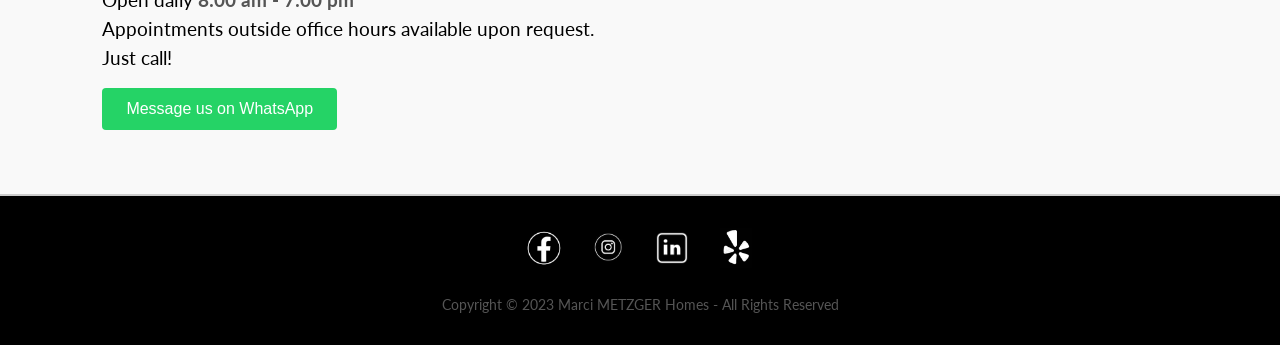
==== commit 0e212cd7: "make responsive styles for  other devices" ====
--- a/index.html
+++ b/index.html
@@ -10,13 +10,13 @@
 <link href="https://fonts.googleapis.com/css2?family=Playfair+Display:wght@400;700&family=Lato:wght@300;400;700&display=swap" rel="stylesheet">
 <link href="https://fonts.googleapis.com/css2?family=Playfair+Display:wght@400;700&display=swap" rel="stylesheet">
 
-  <link rel="stylesheet" href="/styles/home.css">
+  <link rel="stylesheet" href="styles/home.css">
 </head>
 <body>
 
   <header>
   <div class="logo-container">
-    <a href="home.html"><img src="/images/marcilogolight.png" alt="Logo" class="logo"></a>
+    <a href="home.html"><img src="images/marcilogolight.png" alt="Logo" class="logo"></a>
   </div>~
 
   <nav class="main-nav">
@@ -61,7 +61,7 @@
 
 <!-- HERO -->
 <section class="hero" id="home">
-  <img src="/images/mainphoto.webp" alt="Main Hero" class="hero-image" />
+  <img src="images/mainphoto.webp" alt="Main Hero" class="hero-image" />
   <div class="overlay"></div>
 
   <div class="hero-content">
@@ -78,7 +78,7 @@
 <section class="realtor" id="about-us">
   <div class="realtor-container">
     <div class="realtor-left">
-      <img src="/images/realtor-hero.webp" alt="Realtor Marci" class="realtor-img" />
+      <img src="images/realtor-hero.webp" alt="Realtor Marci" class="realtor-img" />
       <h3>REALTOR FOR NEARLY 3 DECADES!</h3>
       <a href="tel:2069196886">206-919-6886</a>
     </div>
@@ -98,10 +98,10 @@
 
 <section class="sponsor-container">
   <div class="sponsor-image-wrapper">
-    <img src="/images/sponsor1.webp" alt="Sponsor 1">
-    <img src="/images/sponsor2.webp" alt="Sponsor 2">
-    <img src="/images/sponsor3.webp" alt="Sponsor 3">
-    <img src="/images/sponsor4.webp" alt="Sponsor 4">
+    <img src="images/sponsor1.webp" alt="Sponsor 1">
+    <img src="images/sponsor2.webp" alt="Sponsor 2">
+    <img src="images/sponsor3.webp" alt="Sponsor 3">
+    <img src="images/sponsor4.webp" alt="Sponsor 4">
   </div>
 </section>
 
@@ -112,7 +112,7 @@
 
   <div class="get-it-sold-grid-container">
     <div class="get-it-sold-image-container">
-      <img src="/images/getitsoldphoto.webp" alt="Sold Property 1" class="get-it-sold-image" />
+      <img src="images/getitsoldphoto.webp" alt="Sold Property 1" class="get-it-sold-image" />
       <div class="get-it-sold-description">
         <h1>Top Residential Sales Last 5 Years</h1>
         <p>We helped nearly 90 clients in 2021, and closed 28.5 million in sales! Our team works hard everyday to grow and learn, 
@@ -122,7 +122,7 @@
     </div>
 
     <div class="get-it-sold-image-container">
-      <img src="/images/getitsoldphoto1.webp" alt="Sold Property 2" class="get-it-sold-image" />
+      <img src="images/getitsoldphoto1.webp" alt="Sold Property 2" class="get-it-sold-image" />
       <div class="get-it-sold-description">
         <h1>Don't Just List it...</h1>
         <p>Get it SOLD! We exhaust every avenue to ensure our listings are at the fingertips of every possible buyer, getting you top dollar for your home.</p>
@@ -130,7 +130,7 @@
     </div>
 
     <div class="get-it-sold-image-container">
-      <img src="/images/getitsoldphoto2.webp" alt="Sold Property 3" class="get-it-sold-image" />
+      <img src="images/getitsoldphoto2.webp" alt="Sold Property 3" class="get-it-sold-image" />
       <div class="get-it-sold-description">
         <h1>Guide to Buyers</h1>
         <p>Nobody knows the market like we do. Enjoy having a pro at your service. Market analysis, upgrades lists, contractors on speed dial, & more!</p>
@@ -145,7 +145,7 @@
 </div>
 <div class = "our-services-grid-container">
   <div class ="our-services-image-container">
-    <img class ="our-services-logo" src="/images/ourservices1.webp">
+    <img class ="our-services-logo" src="images/ourservices1.webp">
     <div class ="our-services-description">
       <h1>Real Estate Done Right</h1>
       <p>Nervous about your property adventure? Don’t be. Whether you're getting ready to buy or sell your residence, looking at investment properties, or just curious about the markets, our team ensures you get the best experience possible!</p>
@@ -154,7 +154,7 @@
 
 
 <div class ="our-services-image-container">
-    <img class ="our-services-logo" src="/images/ourservices2.webp">
+    <img class ="our-services-logo" src="images/ourservices2.webp">
     <div class ="our-services-description">
       <h1>Commercial & Residential</h1>
       <p>Large or small, condo or mansion, we can find it and get at the price that's right. Fixer-uppers? Luxury? We can help with all of it! We live, work, and play in this community. Happy to help you find where to put you hard-earned dollars.</p>
@@ -163,7 +163,7 @@
 
 
 <div class ="our-services-image-container">
-    <img class ="our-services-logo" src="/images/ourservices3.webp">
+    <img class ="our-services-logo" src="images/ourservices3.webp">
     <div class ="our-services-description">
       <h1>Rely on Expertise</h1>
       <p>If you have questions about affordability, credit, and loan options, trust us to connect you with the right people to get the answers you need in a timely fashion. We make sure you feel confident and educated every step of the way.</p>
@@ -180,20 +180,29 @@
   </div>
   <div class="carousel-container">
     <div class="carousel-track">
-      <div class="card"><img src="/images/gallery1.webp" alt="Gallery 1" /></div>
-      <div class="card"><img src="/images/gallery2.webp" alt="Gallery 2" /></div>
-      <div class="card"><img src="/images/gallery3.webp" alt="Gallery 3" /></div>
-      <div class="card"><img src="/images/gallery4.webp" alt="Gallery 4" /></div>
-      <div class="card"><img src="/images/gallery5.webp" alt="Gallery 5" /></div>
-      <div class="card"><img src="/images/gallery6.webp" alt="Gallery 6" /></div>
-      <div class="card"><img src="/images/gallery1.webp" alt="Gallery 1" /></div>
-      <div class="card"><img src="/images/gallery2.webp" alt="Gallery 2" /></div>
-      <div class="card"><img src="/images/gallery3.webp" alt="Gallery 3" /></div>
-      <div class="card"><img src="/images/gallery4.webp" alt="Gallery 4" /></div>
-      <div class="card"><img src="/images/gallery5.webp" alt="Gallery 5" /></div>
-      <div class="card"><img src="/images/gallery6.webp" alt="Gallery 6" /></div>
-    </div>
-  </div>
+      <div class="card"><img src="images/gallery1.webp" alt="Gallery 1" /></div>
+      <div class="card"><img src="images/gallery2.webp" alt="Gallery 2" /></div>
+      <div class="card"><img src="images/gallery3.webp" alt="Gallery 3" /></div>
+      <div class="card"><img src="images/gallery4.webp" alt="Gallery 4" /></div>
+      <div class="card"><img src="images/gallery5.webp" alt="Gallery 5" /></div>
+      <div class="card"><img src="images/gallery6.webp" alt="Gallery 6" /></div>
+      <div class="card"><img src="images/gallery1.webp" alt="Gallery 1" /></div>
+      <div class="card"><img src="images/gallery2.webp" alt="Gallery 2" /></div>
+      <div class="card"><img src="images/gallery3.webp" alt="Gallery 3" /></div>
+      <div class="card"><img src="images/gallery4.webp" alt="Gallery 4" /></div>
+      <div class="card"><img src="images/gallery5.webp" alt="Gallery 5" /></div>
+      <div class="card"><img src="images/gallery6.webp" alt="Gallery 6" /></div>
+    </div>
+  </div>
+
+  <div class="gallery-grid">
+  <div class="card"><img src="images/gallery1.webp" alt="Gallery 1" /></div>
+  <div class="card"><img src="images/gallery2.webp" alt="Gallery 2" /></div>
+  <div class="card"><img src="images/gallery3.webp" alt="Gallery 3" /></div>
+  <div class="card"><img src="images/gallery4.webp" alt="Gallery 4" /></div>
+  <div class="card"><img src="images/gallery5.webp" alt="Gallery 5" /></div>
+  <div class="card"><img src="images/gallery6.webp" alt="Gallery 6" /></div>
+</div>
 </section>
 
 <section class="search-listings" id="search-listings">
@@ -332,16 +341,16 @@
 <div class="social-media-container">
   <div class="social-media-logo-container">
     <a href="https://www.facebook.com/MarciHomes/" target="_blank" rel="noopener noreferrer">
-      <img class="social-media-logo" src="/images/facebooklogo.png" alt="Facebook">
+      <img class="social-media-logo" src="images/facebooklogo.png" alt="Facebook">
     </a>
     <a href="https://instagram.com" target="_blank" rel="noopener noreferrer">
-      <img class="social-media-logo" src="/images/instagramlogo.jpg" alt="Instagram">
+      <img class="social-media-logo" src="images/instagramlogo.jpg" alt="Instagram">
     </a>
     <a href="https://www.linkedin.com/in/marci-metzger-30642496/" target="_blank" rel="noopener noreferrer">
-      <img class="social-media-logo" src="/images/linkedinlogo.png" alt="LinkedIn">
+      <img class="social-media-logo" src="images/linkedinlogo.png" alt="LinkedIn">
     </a>
     <a href="https://www.yelp.com/biz/marci-metzger-the-ridge-realty-pahrump" target="_blank" rel="noopener noreferrer">
-      <img class="social-media-logo" src="/images/yelplogo.jpg" alt="Yelp">
+      <img class="social-media-logo" src="images/yelplogo.jpg" alt="Yelp">
     </a>
   </div>
 
@@ -363,6 +372,6 @@
 </div>
 
 
-  <script src="/js/home.js"></script>
+  <script src="js/home.js"></script>
 </body>
 </html>
--- a/styles/home.css
+++ b/styles/home.css
@@ -559,7 +559,9 @@
 /* Tablet (2 columns) */
 @media (max-width: 992px) {
   .our-services-grid-container {
-    grid-template-columns: repeat(2, 1fr);
+    grid-template-columns: repeat(1, 1fr);
+    gap: 8rem;
+    margin-top: 5rem;
   }
 }
 
@@ -634,11 +636,13 @@
 z-index: 999;
 transition: all 0.3s ease;
 font-family: 'Lato', sans-serif;
+opacity: 0.5
 }
 
 .message-btn:hover {
 background-color: rgb(240, 240, 240);
 transform: translateY(-8px);
+opacity: 1;
 }
 
 
@@ -722,6 +726,9 @@
 color: black;
 }
 
+.gallery-grid {
+  display: none;
+}
 
 @keyframes fadeIn {
 from {opacity: 0; transform: translateY(20px);}
@@ -730,7 +737,16 @@
 
 
 
-@media (max-width: 1024px) {
+@media (max-width: 1280px) {
+
+.our-services-grid-container{
+  margin: auto;
+  margin-top: 3rem;
+}
+
+}
+
+@media (max-width: 1023px) {
   .card {
     flex: 0 0 40%;
     max-width: 100%;
@@ -742,15 +758,44 @@
 }
 
 @media (max-width: 600px) {
-  .card {
-    flex: 0 0 90%;
-  }
-
-  .card img {
-    height: 140px;
-  }
-}
-
+   .carousel-container {
+    display: none; /* hide the carousel */
+  }
+
+  .gallery-grid {
+    display: grid;
+    grid-template-columns: 1fr 1fr; /* 2 columns on mobile */
+    gap: 0.9rem;
+    padding: 0.5rem;
+  }
+
+  .gallery-grid .card img {
+    width: 100%;
+    height: auto;
+    object-fit: cover;
+    border-radius: 6px;
+  }
+}
+
+@media (max-width: 1023px) {
+   .carousel-container {
+    display: none; 
+  }
+
+  .gallery-grid {
+    display: grid;
+    grid-template-columns: 1fr 1fr 1fr;
+    gap: 0.9rem;
+    padding: 0.5rem;
+  }
+
+  .gallery-grid .card img {
+    width: 100%;
+    height: auto;
+    object-fit: cover;
+    border-radius: 6px;
+  }
+}
 
 @keyframes scroll {
   0%   { transform: translateX(0); }
@@ -1067,10 +1112,6 @@
   }
 }
 
-
-
-
-
 @media (max-width: 600px) {
   /* HEADER */
   header {
@@ -1082,7 +1123,13 @@
     display: none;
   }
   .hamburger {
-    display: block;
+    position: absolute;
+    right: 2rem;
+    top: 2rem;
+  }
+
+  .mobile-nav{
+    width: auto;
   }
   .mobile-panel {
     display: flex;
@@ -1108,6 +1155,7 @@
     font-size: 1rem;
   }
 
+ 
   /* REALTOR */
   .realtor-container {
     flex-direction: column;
@@ -1124,9 +1172,10 @@
   .realtor-right-container h1 {
     font-size: 1.6rem;
   }
-  .realtor-button-container {
+  .realtor-buttons {
     flex-direction: column;
     gap: 1rem;
+    padding: 1rem;
   }
 
   /* SPONSOR */
@@ -1146,6 +1195,12 @@
     padding: 0 5vw;
     gap: 5vh;
   }
+
+  .get-it-sold-title h1,
+  .our-services-title h1,
+  .gallery-title h1{
+    font-size: 1.5rem;
+  }
   .get-it-sold-description h1 {
     font-size: 1.5rem;
   }
@@ -1161,6 +1216,7 @@
    /* OUR SERVICES */
   .our-services-grid-container {
     grid-template-columns: 1fr;
+    margin-top: 3rem;
   }
 
   .our-services-logo {
@@ -1169,6 +1225,7 @@
     top: -75px;
   }
 
+
   .our-services-description {
     margin-top: 90px;
   }
